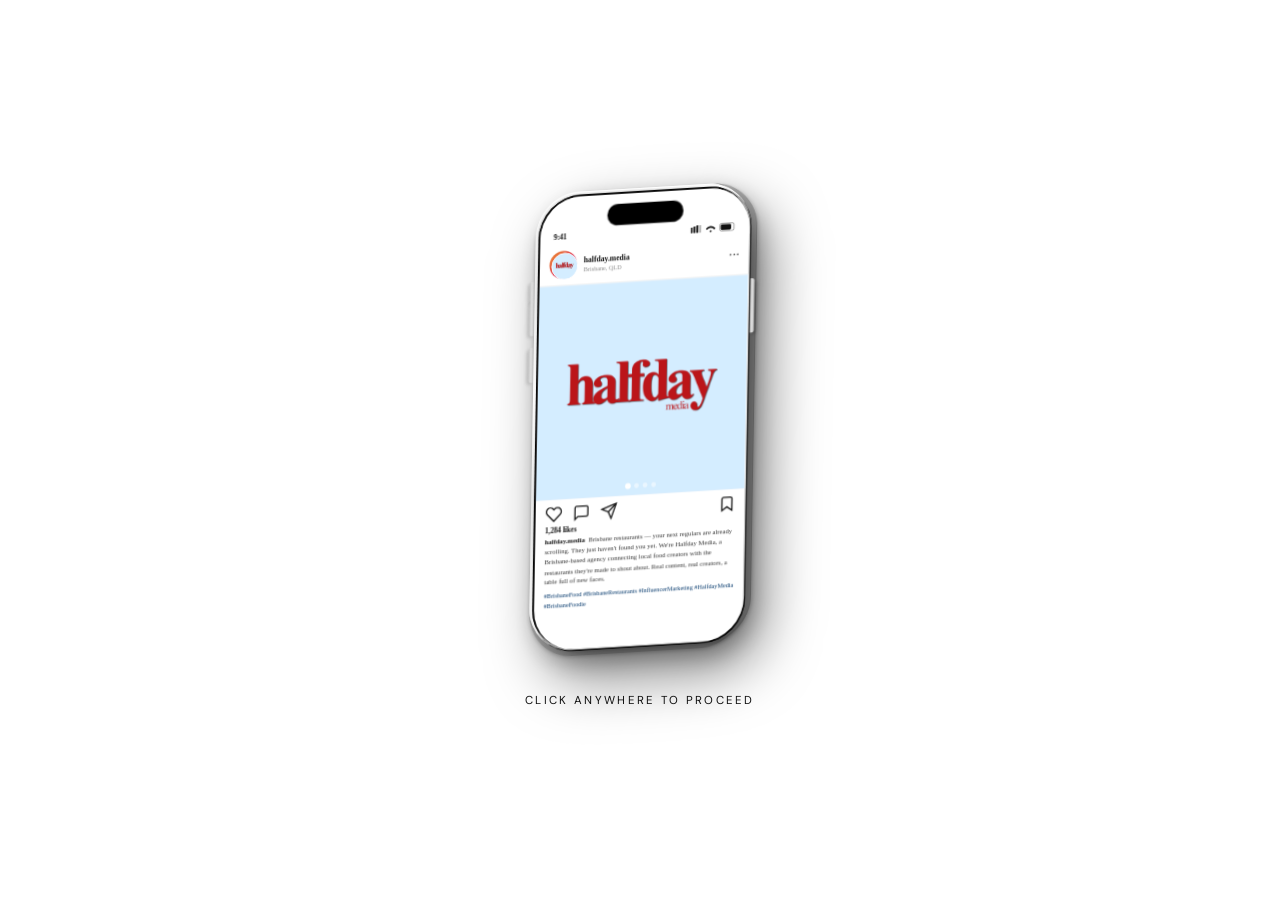
==== index.html @ 31111c16 "Add files via upload" ====
<!DOCTYPE html>
<html lang="en">
<head>
<meta charset="UTF-8">
<meta name="viewport" content="width=device-width, initial-scale=1.0">
<title>Halfday Media — Influencer Marketing & Content Agency | Australia</title>
<meta name="description" content="Halfday Media is a Brisbane-based influencer marketing and content production agency working with brands across Australia.">
<link rel="preconnect" href="https://fonts.googleapis.com">
<link href="https://fonts.googleapis.com/css2?family=DM+Sans:wght@200;300;400;500&family=Cormorant+Garamond:wght@300;400;600&display=swap" rel="stylesheet">
<style>
/* ── SPLASH ── */
#splash {
  position: fixed;
  inset: 0;
  background: #ffffff;
  display: flex;
  align-items: center;
  justify-content: center;
  z-index: 9999;
  transition: opacity 0.6s ease;
}
#splash.fade-out { opacity:0; pointer-events:none; }

.splash-inner {
  display: flex;
  flex-direction: column;
  align-items: center;
  gap: 1.75rem;
  user-select: none;
}

/* ── Hyper-realistic iPhone 3D ── */
.phone-wrap {
  perspective: 1200px;
  animation: phoneEntry 1.1s cubic-bezier(0.23,1,0.32,1) forwards,
             phoneFloat 5s ease-in-out 1.2s infinite;
}

@keyframes phoneEntry {
  0%   { opacity:0; transform: rotateX(20deg) rotateY(-25deg) rotateZ(2deg) translateY(60px) scale(0.85); }
  100% { opacity:1; transform: rotateX(14deg) rotateY(-18deg) rotateZ(1deg) translateY(0)    scale(1); }
}
@keyframes phoneFloat {
  0%,100% { transform: rotateX(14deg) rotateY(-18deg) rotateZ(1deg) translateY(0px); }
  50%     { transform: rotateX(12deg) rotateY(-16deg) rotateZ(0deg) translateY(-12px); }
}

/* Outer titanium body */
.phone-frame {
  width: 220px;
  height: 466px;
  position: relative;
  border-radius: 46px;
  /* Titanium gradient - iPhone 15 Pro style */
  background:
    linear-gradient(135deg,
      #e8e8e8 0%,
      #d0d0d0 15%,
      #f5f5f5 30%,
      #c8c8c8 45%,
      #e0e0e0 60%,
      #f8f8f8 75%,
      #d4d4d4 90%,
      #e8e8e8 100%
    );
  padding: 3px;
  box-shadow:
    /* main depth shadow */
    18px 28px 60px rgba(0,0,0,0.5),
    8px 12px 24px rgba(0,0,0,0.3),
    /* edge highlight */
    inset 0 1px 0 rgba(255,255,255,0.9),
    inset 0 -1px 0 rgba(0,0,0,0.15),
    /* right edge — 3D thickness */
    6px 0 0 0px #b8b8b8,
    7px 1px 0 0px #aaaaaa,
    8px 2px 4px rgba(0,0,0,0.2),
    /* bottom edge */
    0 6px 0 0px #c0c0c0,
    0 7px 4px rgba(0,0,0,0.2);
  transform-style: preserve-3d;
}

/* Metal frame rim */
.phone-frame::before {
  content: '';
  position: absolute;
  inset: 0;
  border-radius: 46px;
  background: transparent;
  border: 2px solid rgba(255,255,255,0.6);
  pointer-events: none;
  z-index: 10;
}

/* Side buttons - right: power */
.phone-frame::after {
  content: '';
  position: absolute;
  right: -5px;
  top: 100px;
  width: 4px;
  height: 56px;
  background: linear-gradient(to right, #c8c8c8, #e0e0e0, #c8c8c8);
  border-radius: 0 3px 3px 0;
  box-shadow: 2px 2px 4px rgba(0,0,0,0.25), inset 0 1px 0 rgba(255,255,255,0.5);
}

/* Inner bezel */
.phone-inner {
  width: 100%;
  height: 100%;
  background: #1a1a1a;
  border-radius: 44px;
  padding: 2px;
  box-shadow: inset 0 0 0 1px rgba(0,0,0,0.8);
}

.phone-screen {
  width: 100%;
  height: 100%;
  background: #fff;
  border-radius: 42px;
  overflow: hidden;
  display: flex;
  flex-direction: column;
  position: relative;
}

/* Dynamic island */
.phone-island {
  position: absolute;
  top: 10px;
  left: 50%;
  transform: translateX(-50%);
  width: 80px;
  height: 22px;
  background: #000;
  border-radius: 20px;
  z-index: 10;
  box-shadow: 0 0 0 1px rgba(255,255,255,0.08);
}

/* Left volume buttons (decorative CSS only) */
.phone-vol {
  position: absolute;
  left: -5px;
  top: 110px;
  width: 4px;
  background: linear-gradient(to left, #c8c8c8, #e0e0e0, #c8c8c8);
  border-radius: 3px 0 0 3px;
  box-shadow: -2px 2px 4px rgba(0,0,0,0.2);
}
.phone-vol-up   { height: 36px; }
.phone-vol-down { top: 158px; height: 36px; }
.phone-mute     { top: 90px; height: 22px; }

/* Status */
.phone-status {
  background: #fff;
  padding: 36px 14px 4px;
  display: flex;
  justify-content: space-between;
  align-items: center;
  font-size: 7.5px;
  font-weight: 600;
  color: #111;
  flex-shrink: 0;
}

/* Post header */
.phone-post-header {
  padding: 6px 10px;
  display: flex;
  align-items: center;
  gap: 7px;
  flex-shrink: 0;
  border-bottom: 0.5px solid #f0f0f0;
}
.phone-avatar-wrap {
  width: 26px; height: 26px;
  border-radius: 50%;
  background: linear-gradient(135deg,#f09433,#e6683c,#dc2743,#cc2366,#bc1888);
  padding: 1.5px;
  flex-shrink: 0;
}
.phone-avatar {
  width: 100%; height: 100%;
  border-radius: 50%;
  border: 1.5px solid #fff;
  overflow: hidden;
  background: #d4edff;
}
.phone-user-info { display:flex; flex-direction:column; gap:1px; flex:1; }
.phone-handle    { font-size: 8px; font-weight: 700; color: #111; }
.phone-location  { font-size: 6.5px; color: #888; }
.phone-dots      { font-size: 13px; color: #111; line-height:1; padding-bottom:3px; letter-spacing:0.5px; }

/* Carousel */
.carousel-container {
  position: relative;
  flex-shrink: 0;
  width: 100%;
  aspect-ratio: 1/1;
  overflow: hidden;
  background: #eee;
}
.carousel-track {
  display: flex;
  width: 400%;
  height: 100%;
  transition: transform 0.45s cubic-bezier(0.4,0,0.2,1);
}
.carousel-slide {
  width: 25%;
  height: 100%;
  flex-shrink: 0;
  overflow: hidden;
}
.carousel-slide img {
  width: 100%;
  height: 100%;
  object-fit: cover;
  display: block;
}
.carousel-dots {
  position: absolute;
  bottom: 7px; left: 50%;
  transform: translateX(-50%);
  display: flex; gap: 4px; z-index: 2;
}
.cdot {
  width: 5px; height: 5px; border-radius: 50%;
  background: rgba(255,255,255,0.5);
  transition: background 0.3s, transform 0.3s;
}
.cdot.active { background: #fff; transform: scale(1.2); }

/* Like burst */
.like-burst {
  position: absolute; inset: 0;
  display: flex; align-items: center; justify-content: center;
  opacity: 0; pointer-events: none; z-index: 3;
}
.like-burst.pop {
  animation: heartPop 0.65s cubic-bezier(0.36,0.07,0.19,0.97) forwards;
}
@keyframes heartPop {
  0%   { opacity:0; transform:scale(0.2); }
  35%  { opacity:1; transform:scale(1.3); }
  60%  { opacity:1; transform:scale(0.95); }
  80%  { opacity:0.9; transform:scale(1.05); }
  100% { opacity:0; transform:scale(1); }
}

/* Tap ripple */
.tap-ripple {
  position:absolute; width:44px; height:44px; border-radius:50%;
  background:rgba(255,255,255,0.4);
  top:50%; left:50%; transform:translate(-50%,-50%) scale(0);
  pointer-events:none; z-index:4;
}
.tap-ripple.ripple {
  animation: tapRipple 0.5s ease-out forwards;
}
@keyframes tapRipple {
  0%   { opacity:1; transform:translate(-50%,-50%) scale(0); }
  100% { opacity:0; transform:translate(-50%,-50%) scale(2.8); }
}

/* Action bar */
.phone-actions {
  padding: 6px 10px 3px;
  display: flex; justify-content: space-between; align-items: center;
  flex-shrink: 0;
}
.phone-actions-left { display:flex; gap:11px; align-items:center; }
.heart-btn { display:flex; align-items:center; }

.phone-likes {
  padding: 0 10px 2px;
  font-size: 7.5px; font-weight: 700; color: #111; flex-shrink:0;
}
.phone-caption {
  padding: 0 10px 8px;
  font-size: 7px; color: #111; line-height:1.5; flex-shrink:0; overflow:hidden;
}
.cap-handle { font-weight:700; margin-right:2px; }
.cap-text   { color:#333; }
.cap-tags   { color:#00376b; margin-top:3px; font-size:6.5px; line-height:1.6; }

/* Hint */
.splash-hint {
  font-family: "DM Sans", sans-serif;
  font-weight: 400; font-size: 0.72rem;
  letter-spacing: 0.2em; text-transform: uppercase;
  color: #111; opacity: 0;
  animation: hintFade 0.7s ease 1.2s forwards;
  pointer-events: none;
}
@keyframes hintFade { to { opacity:1; } }

/* ── APP (hidden until splash done) ── */
#app {
  display: none;
  width: 100%;
  height: 100%;
}

#app.ready { display: block; }

/* ── PAGES ── */
.page {
  display: none;
  width: 100%;
  height: 100vh;
  overflow-y: auto;
  opacity: 0;
  transition: opacity 0.5s ease;
}

.page.active {
  display: block;
  opacity: 1;
}

/* ── HOME PAGE ── */
#page-home {
  display: flex;
  flex-direction: column;
  align-items: center;
  justify-content: center;
  min-height: 100vh;
  position: relative;
  overflow: hidden;
  background: #ffffff;
}


}

.home-logo {
  width: clamp(200px, 28vw, 420px);
  margin-bottom: 3.5rem;
  animation: homeLogo 0.9s ease forwards;
  position: relative;
  z-index: 1;
}

@keyframes homeLogo {
  from { opacity: 0; transform: scale(0.9); }
  to   { opacity: 1; transform: scale(1); }
}

.home-nav {
  display: flex;
  gap: 3.5rem;
  list-style: none;
  animation: navIn 0.8s ease 0.4s both;
  position: relative;
  z-index: 1;
}

@keyframes navIn {
  from { opacity: 0; transform: translateY(14px); }
  to   { opacity: 1; transform: translateY(0); }
}

.home-nav a {
  font-family: 'DM Sans', sans-serif;
  font-weight: 300;
  font-size: clamp(0.95rem, 1.3vw, 1.15rem);
  letter-spacing: 0.18em;
  text-transform: uppercase;
  color: var(--ink);
  text-decoration: none;
  position: relative;
  transition: color 0.2s;
}

.home-nav a::after {
  content: '';
  position: absolute;
  bottom: -3px; left: 0;
  width: 0; height: 1px;
  background: var(--sky-hover);
  transition: width 0.3s;
}

.home-nav a:hover { color: var(--sky-hover); }
.home-nav a:hover::after { width: 100%; background: var(--sky-hover); }

/* ── INNER NAV (on sub-pages) ── */
.inner-nav {
  position: fixed;
  top: 0; left: 0; right: 0;
  z-index: 100;
  display: flex;
  align-items: center;
  justify-content: space-between;
  padding: 1.4rem 3rem;
  background: rgba(255,255,255,0.96);
  backdrop-filter: blur(8px);
  border-bottom: 1px solid var(--border);
}

.inner-nav .logo-link img {
  height: 38px;
  width: auto;
  display: block;
  cursor: pointer;
}

.inner-nav-links {
  display: flex;
  gap: 2.5rem;
  list-style: none;
  align-items: center;
}

.inner-nav-links a {
  font-family: 'DM Sans', sans-serif;
  font-weight: 300;
  font-size: 0.78rem;
  letter-spacing: 0.15em;
  text-transform: uppercase;
  color: var(--muted);
  text-decoration: none;
  transition: color 0.2s;
}

.inner-nav-links a:hover,
.inner-nav-links a.active { color: var(--sky-hover); }

.inner-nav .nav-cta {
  background: var(--red);
  color: var(--white) !important;
  padding: 0.55rem 1.4rem;
  letter-spacing: 0.08em !important;
  transition: opacity 0.2s;
}

.inner-nav .nav-cta:hover { opacity: 0.85; }

/* Hamburger */
.hamburger { display:none; flex-direction:column; gap:5px; cursor:pointer; background:none; border:none; padding:4px; }
.hamburger span { display:block; width:22px; height:1.5px; background:var(--ink); transition:all 0.3s; }
.hamburger.open span:nth-child(1) { transform:translateY(6.5px) rotate(45deg); }
.hamburger.open span:nth-child(2) { opacity:0; }
.hamburger.open span:nth-child(3) { transform:translateY(-6.5px) rotate(-45deg); }

.mobile-menu {
  display:none; position:fixed; top:70px; left:0; right:0;
  background:var(--white); border-bottom:1px solid var(--border);
  z-index:99; padding:1.5rem 2rem; flex-direction:column; gap:0;
}
.mobile-menu.open { display:flex; }
.mobile-menu a { color:var(--ink); text-decoration:none; font-size:0.85rem; letter-spacing:0.1em; text-transform:uppercase; font-weight:400; padding:0.9rem 0; border-bottom:1px solid var(--border); transition:color 0.2s; font-family:'Times New Roman',Georgia,serif; }
.mobile-menu a:hover { color:var(--sky-hover); }
.mobile-menu .mob-cta { margin-top:1rem; background:var(--red); color:var(--white)!important; padding:0.8rem 1.5rem; text-align:center; border:none; }

/* ── PAGE CONTENT ── */
.page-body { padding-top: 74px; }

/* Section spacing */
.section { padding: 6rem 3rem; border-bottom: 1px solid var(--border); }
.section:last-child { border-bottom: none; }

.label {
  font-size: 0.65rem;
  letter-spacing: 0.22em;
  text-transform: uppercase;
  color: var(--red);
  font-weight: 400;
  margin-bottom: 2rem;
  display: flex;
  align-items: center;
  gap: 0.6rem;
}

.label::before { content:''; display:inline-block; width:18px; height:1px; background:var(--red); }

/* ── WHY PAGE ── */
.why-hero {
  padding: 5rem 3rem 4rem;
  border-bottom: 1px solid var(--border);
  max-width: 820px;
}

.why-hero h1 {
  font-family: 'DM Sans', sans-serif;
  font-weight: 200;
  font-size: clamp(2.8rem, 5vw, 5rem);
  line-height: 1.0;
  letter-spacing: -0.02em;
  color: var(--ink);
  margin-bottom: 1.5rem;
}

.why-hero h1 em { color: var(--red); font-style: normal; }

.why-hero p {
  font-size: 1rem;
  color: var(--muted);
  line-height: 1.75;
  max-width: 500px;
}

.why-grid {
  display: grid;
  grid-template-columns: 1fr 1fr;
  gap: 0;
}

.why-card {
  padding: 3rem;
  border-right: 1px solid var(--border);
  border-bottom: 1px solid var(--border);
  transition: background 0.2s;
}

.why-card:nth-child(even) { border-right: none; }
.why-card:hover { background: #fafafa; }

.why-num {
  font-family: 'DM Sans', sans-serif;
  font-weight: 200;
  font-size: 2.5rem;
  color: var(--border);
  line-height: 1;
  margin-bottom: 1.25rem;
}

.why-card h3 {
  font-family: 'DM Sans', sans-serif;
  font-weight: 300;
  font-size: 1.15rem;
  color: var(--ink);
  margin-bottom: 0.75rem;
  line-height: 1.3;
}

.why-card p { font-size: 0.875rem; color: var(--muted); line-height: 1.75; }

/* Social stats strip */
.stats-strip {
  display: grid;
  grid-template-columns: repeat(4,1fr);
  border-bottom: 1px solid var(--border);
}

.stat-block {
  padding: 2.5rem 2rem;
  border-right: 1px solid var(--border);
  text-align: center;
}

.stat-block:last-child { border-right: none; }

.stat-num {
  font-family: 'DM Sans', sans-serif;
  font-weight: 200;
  font-size: 2.8rem;
  color: var(--red);
  line-height: 1;
  display: block;
  margin-bottom: 0.5rem;
}

.stat-label { font-size: 0.78rem; color: var(--muted); line-height: 1.5; }

/* ── SERVICES PAGE ── */
.services-intro {
  padding: 5rem 3rem 4rem;
  border-bottom: 1px solid var(--border);
  max-width: 640px;
}

.services-intro h1 {
  font-family: 'DM Sans', sans-serif;
  font-weight: 200;
  font-size: clamp(2.8rem, 5vw, 5rem);
  line-height: 1.0;
  letter-spacing: -0.02em;
  color: var(--ink);
  margin-bottom: 1.25rem;
}

.services-intro p { font-size: 1rem; color: var(--muted); line-height: 1.75; }

.service-row {
  display: grid;
  grid-template-columns: 1fr 1fr;
  min-height: 460px;
  border-bottom: 1px solid var(--border);
}

.service-row:nth-child(even) .service-img { order: 2; }
.service-row:nth-child(even) .service-text { order: 1; }

.service-img {
  background: #f0f0f0;
  overflow: hidden;
  position: relative;
}

.service-img img {
  width: 100%;
  height: 100%;
  object-fit: cover;
  display: block;
  transition: transform 0.6s ease;
}

.service-row:hover .service-img img { transform: scale(1.03); }

.service-text {
  padding: 4rem 3.5rem;
  display: flex;
  flex-direction: column;
  justify-content: center;
  border-left: 1px solid var(--border);
}

.service-row:nth-child(even) .service-text {
  border-left: none;
  border-right: 1px solid var(--border);
}

.service-text h2 {
  font-family: 'DM Sans', sans-serif;
  font-weight: 200;
  font-size: 2rem;
  color: var(--ink);
  margin-bottom: 1rem;
  line-height: 1.2;
}

.service-text p { font-size: 0.9rem; color: var(--muted); line-height: 1.8; max-width: 380px; }

/* ── ABOUT PAGE ── */
.about-hero {
  display: grid;
  grid-template-columns: 1fr 1fr;
  min-height: calc(100vh - 74px);
}

.about-text {
  padding: 5rem 3.5rem;
  display: flex;
  flex-direction: column;
  justify-content: center;
  border-right: 1px solid var(--border);
}

.about-text h1 {
  font-family: 'DM Sans', sans-serif;
  font-weight: 200;
  font-size: clamp(2.5rem, 4vw, 4.5rem);
  line-height: 1.0;
  letter-spacing: -0.02em;
  color: var(--ink);
  margin-bottom: 2rem;
}

.about-text h1 em { color: var(--red); font-style: normal; font-weight:300; }
.about-text p { font-size: 0.95rem; color: var(--muted); line-height: 1.85; margin-bottom: 1.5rem; max-width: 460px; }

.about-visual {
  background: var(--sky);
  display: flex;
  flex-direction: column;
  justify-content: flex-end;
  padding: 3rem;
}

.about-logo {
  width: 60%;
  max-width: 280px;
  margin: 0 auto 3rem;
  opacity: 0.85;
  display: block;
}

.about-facts {
  display: grid;
  grid-template-columns: 1fr 1fr;
  gap: 1px;
  background: rgba(187,21,25,0.12);
  border: 1px solid rgba(187,21,25,0.12);
}

.about-fact {
  background: var(--white);
  padding: 1.5rem;
}

.about-fact-label { font-size: 0.65rem; letter-spacing: 0.15em; text-transform: uppercase; color: var(--muted); margin-bottom: 0.3rem; }
.about-fact-val { font-family: 'DM Sans', sans-serif; font-weight: 300; font-size: 1.1rem; color: var(--ink); }

/* ── CONTACT PAGE ── */
.contact-hero {
  padding: 5rem 3rem 4rem;
  border-bottom: 1px solid var(--border);
}

.contact-hero h1 {
  font-family: 'DM Sans', sans-serif;
  font-weight: 200;
  font-size: clamp(2.8rem, 5vw, 5rem);
  line-height: 1.0;
  letter-spacing: -0.02em;
  color: var(--ink);
  margin-bottom: 1.25rem;
  max-width: 680px;
}

.contact-hero h1 em { color: var(--red); font-style: normal; }
.contact-hero p { font-size: 1rem; color: var(--muted); line-height: 1.75; max-width: 480px; }

.contact-body {
  display: grid;
  grid-template-columns: 1fr 1.4fr;
  gap: 0;
}

.contact-details {
  padding: 4rem 3rem;
  border-right: 1px solid var(--border);
}

.contact-details h3 {
  font-family: 'DM Sans', sans-serif;
  font-weight: 700;
  font-size: 1.2rem;
  color: var(--ink);
  margin-bottom: 2rem;
}

.contact-row { margin-bottom: 1.5rem; }

.contact-lbl { font-size: 0.65rem; letter-spacing: 0.15em; text-transform: uppercase; color: var(--muted); font-weight: 400; display: block; margin-bottom: 0.25rem; }
.contact-val { color: var(--ink); font-size: 0.95rem; text-decoration: none; transition: color 0.2s; display: block; }
.contact-val:hover { color: var(--red); }

.social-links { margin-top: 2.5rem; display: flex; flex-direction: column; gap: 0.75rem; }

.contact-form-wrap { padding: 4rem 3rem; }

.contact-form-wrap h3 {
  font-family: 'DM Sans', sans-serif;
  font-weight: 700;
  font-size: 1.2rem;
  color: var(--ink);
  margin-bottom: 2rem;
}

.form-row { display: grid; grid-template-columns: 1fr 1fr; gap: 1rem; }

.form-group { display: flex; flex-direction: column; gap: 0.4rem; margin-bottom: 1rem; }
.form-group label { font-size: 0.65rem; letter-spacing: 0.15em; text-transform: uppercase; color: var(--muted); font-weight: 400; }

.form-group input,
.form-group textarea,
.form-group select {
  background: var(--white);
  border: none;
  border-bottom: 1px solid #ccc;
  color: var(--ink);
  padding: 0.7rem 0;
  font-family: 'DM Sans', sans-serif;
  font-size: 0.9rem;
  font-weight: 300;
  outline: none;
  transition: border-color 0.2s;
  width: 100%;
  appearance: none;
  border-radius: 0;
}

.form-group input:focus,
.form-group textarea:focus,
.form-group select:focus { border-bottom-color: var(--red); }

.form-group textarea { resize: none; min-height: 90px; }

.form-submit {
  background: var(--red);
  color: var(--white);
  border: none;
  padding: 0.9rem 2.5rem;
  font-family: 'DM Sans', sans-serif;
  font-size: 0.78rem;
  font-weight: 400;
  letter-spacing: 0.12em;
  text-transform: uppercase;
  cursor: pointer;
  transition: opacity 0.2s;
  margin-top: 0.5rem;
}

.form-submit:hover { opacity: 0.85; }

/* ── FOOTER ── */
.site-footer {
  padding: 1.75rem 3rem;
  display: flex;
  align-items: center;
  justify-content: space-between;
  flex-wrap: wrap;
  gap: 1rem;
  border-top: 1px solid var(--border);
}

.site-footer .footer-logo img { height: 28px; width: auto; }
.footer-copy { font-size: 0.7rem; color: var(--muted); letter-spacing: 0.04em; }
.footer-socials { display: flex; gap: 1.5rem; }
.footer-social { font-size: 0.7rem; color: var(--muted); text-decoration: none; letter-spacing: 0.06em; text-transform: uppercase; transition: color 0.2s; }
.footer-social:hover { color: var(--ink); }


/* ── LANDING COLOUR ANIMATION ── */
.color-orb {
  position: absolute;
  border-radius: 50%;
  filter: blur(80px);
  opacity: 0;
  animation: orbFloat 12s ease-in-out infinite;
  pointer-events: none;
}

.orb-1 {
  width: 500px; height: 500px;
  background: radial-gradient(circle, rgba(212,237,255,0.7) 0%, rgba(212,237,255,0) 70%);
  top: -100px; left: -150px;
  animation-delay: 0s;
}

.orb-2 {
  width: 400px; height: 400px;
  background: radial-gradient(circle, rgba(187,21,25,0.12) 0%, rgba(187,21,25,0) 70%);
  bottom: -80px; right: -100px;
  animation-delay: -4s;
}

.orb-3 {
  width: 350px; height: 350px;
  background: radial-gradient(circle, rgba(212,237,255,0.5) 0%, rgba(212,237,255,0) 70%);
  top: 40%; right: 5%;
  animation-delay: -8s;
}

@keyframes orbFloat {
  0%   { opacity: 0; transform: translate(0,0) scale(1); }
  20%  { opacity: 1; }
  50%  { transform: translate(30px, -40px) scale(1.1); }
  80%  { opacity: 0.8; }
  100% { opacity: 0; transform: translate(0,0) scale(1); }
}

/* thin underline on home-nav */
.home-nav-container {
  display: flex;
  flex-direction: column;
  align-items: center;
  gap: 0;
  position: relative;
  z-index: 2;
}

.home-tagline {
  font-size: 0.72rem;
  letter-spacing: 0.22em;
  text-transform: uppercase;
  color: var(--muted);
  font-weight: 300;
  margin-bottom: 2.5rem;
  opacity: 0;
  animation: navIn 0.8s ease 0.6s both;
}

/* ── ANIMATIONS ── */
.fade-up { opacity: 0; transform: translateY(24px); transition: opacity 0.6s ease, transform 0.6s ease; }
.fade-up.in { opacity: 1; transform: translateY(0); }

/* ── RESPONSIVE ── */
@media (max-width: 900px) {
  .inner-nav { padding: 1.1rem 1.5rem; }
  .inner-nav-links { display: none; }
  .hamburger { display: flex; }
  .home-nav { gap: 2rem; flex-wrap: wrap; justify-content: center; padding: 0 1.5rem; }
  .why-grid { grid-template-columns: 1fr; }
  .why-card { border-right: none; }
  .stats-strip { grid-template-columns: 1fr 1fr; }
  .stat-block:nth-child(2) { border-right: none; }
  .stat-block:nth-child(3) { border-right: 1px solid var(--border); }
  .stat-block:nth-child(3), .stat-block:nth-child(4) { border-top: 1px solid var(--border); }
  .service-row { grid-template-columns: 1fr; min-height: auto; }
  .service-row .service-img { height: 260px; }
  .service-row:nth-child(even) .service-img { order: 1; }
  .service-row:nth-child(even) .service-text { order: 2; border-right: none; border-left: none; }
  .service-text { border-left: none; padding: 2.5rem 1.5rem; }
  .about-hero { grid-template-columns: 1fr; }
  .about-text { padding: 3.5rem 1.5rem; border-right: none; }
  .about-visual { padding: 2.5rem 1.5rem; }
  .contact-body { grid-template-columns: 1fr; }
  .contact-details { padding: 3rem 1.5rem; border-right: none; border-bottom: 1px solid var(--border); }
  .contact-form-wrap { padding: 3rem 1.5rem; }
  .form-row { grid-template-columns: 1fr; }
  .section { padding: 4rem 1.5rem; }
  .why-hero, .services-intro, .contact-hero { padding: 4rem 1.5rem 3rem; }
  .site-footer { padding: 1.5rem; }
  .why-card { padding: 2rem 1.5rem; }
}

</style>
</head>
<body>
<!-- SPLASH -->
<div id="splash">
  <div class="splash-inner">
    <div class="phone-wrap">
      <div class="phone-frame">
        <div class="phone-vol phone-mute"></div>
        <div class="phone-vol phone-vol-up"></div>
        <div class="phone-vol phone-vol-down"></div>
        <div class="phone-inner">
          <div class="phone-screen">
            <div class="phone-island"></div>

            <div class="phone-status">
              <span>9:41</span>
              <span style="display:flex;gap:4px;align-items:center;">
                <svg width="12" height="8" viewBox="0 0 12 8" fill="#111"><rect x="0" y="2" width="2" height="6" rx="0.5"/><rect x="3" y="1" width="2" height="7" rx="0.5"/><rect x="6" y="0" width="2" height="8" rx="0.5"/><rect x="9" y="0" width="2" height="8" rx="0.5" opacity="0.3"/></svg>
                <svg width="10" height="8" viewBox="0 0 10 8" fill="#111"><path d="M5 1.5C3 1.5 1.2 2.6 0 4.2L1.2 5.4C2.1 4.1 3.5 3.3 5 3.3s2.9.8 3.8 2.1L10 4.2C8.8 2.6 7 1.5 5 1.5z"/><circle cx="5" cy="7" r="1"/></svg>
                <svg width="18" height="9" viewBox="0 0 18 9" fill="none"><rect x="0.5" y="0.5" width="15" height="8" rx="2" stroke="#111" stroke-opacity="0.4"/><rect x="1.5" y="1.5" width="11" height="6" rx="1.5" fill="#111"/></svg>
              </span>
            </div>

            <div class="phone-post-header">
              <div class="phone-avatar-wrap">
                <div class="phone-avatar">
                  <img src="[data-uri]" alt="hm" style="width:100%;height:100%;object-fit:cover;border-radius:50%;" />
                </div>
              </div>
              <div class="phone-user-info">
                <span class="phone-handle">halfday.media</span>
                <span class="phone-location">Brisbane, QLD</span>
              </div>
              <div class="phone-dots">···</div>
            </div>

            <div class="carousel-container">
              <div class="carousel-track" id="carouselTrack">
                <div class="carousel-slide"><img src="[data-uri]" alt="1" /></div>
                <div class="carousel-slide"><img src="[data-uri]" alt="2" /></div>
                <div class="carousel-slide"><img src="[data-uri]" alt="3" /></div>
                <div class="carousel-slide"><img src="[data-uri]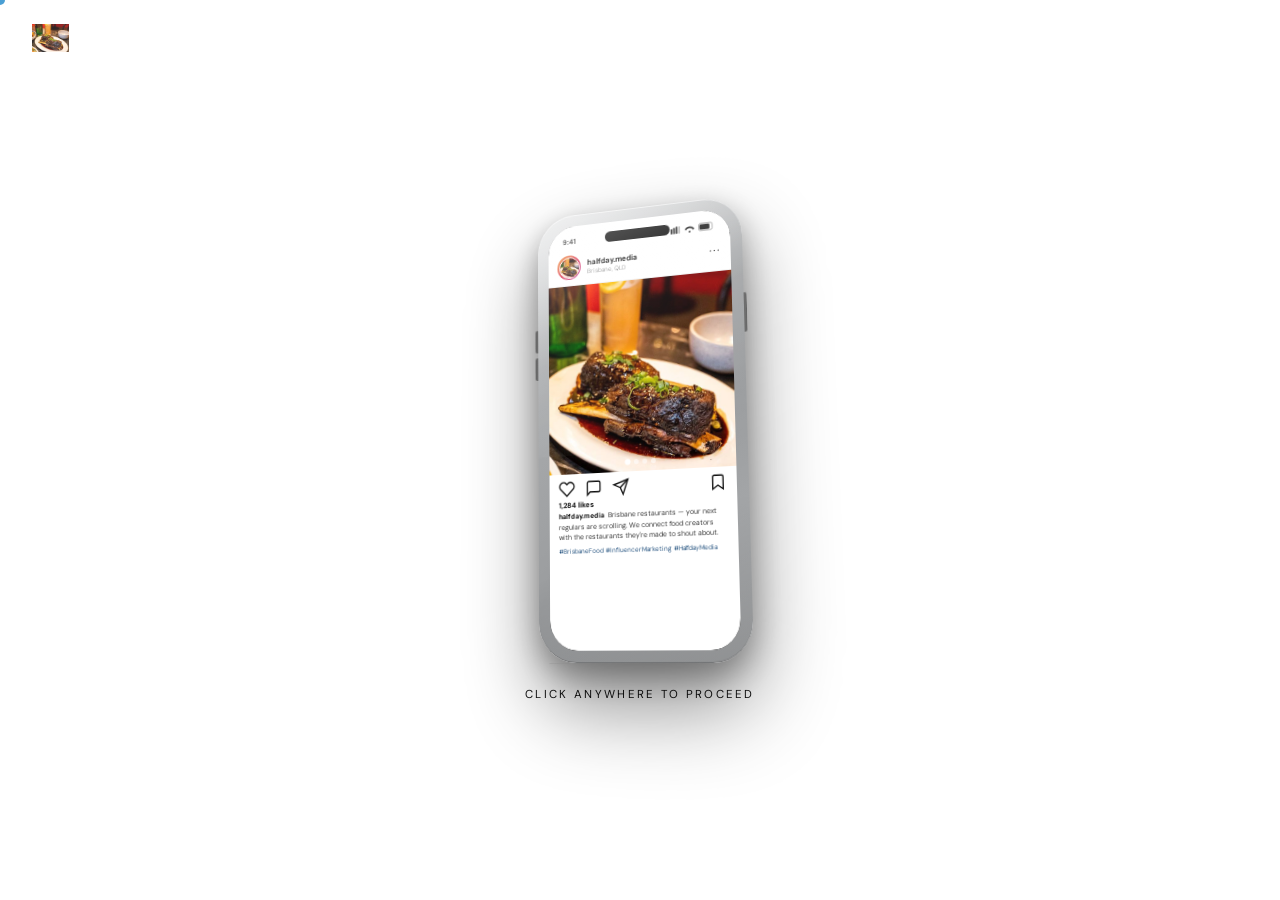
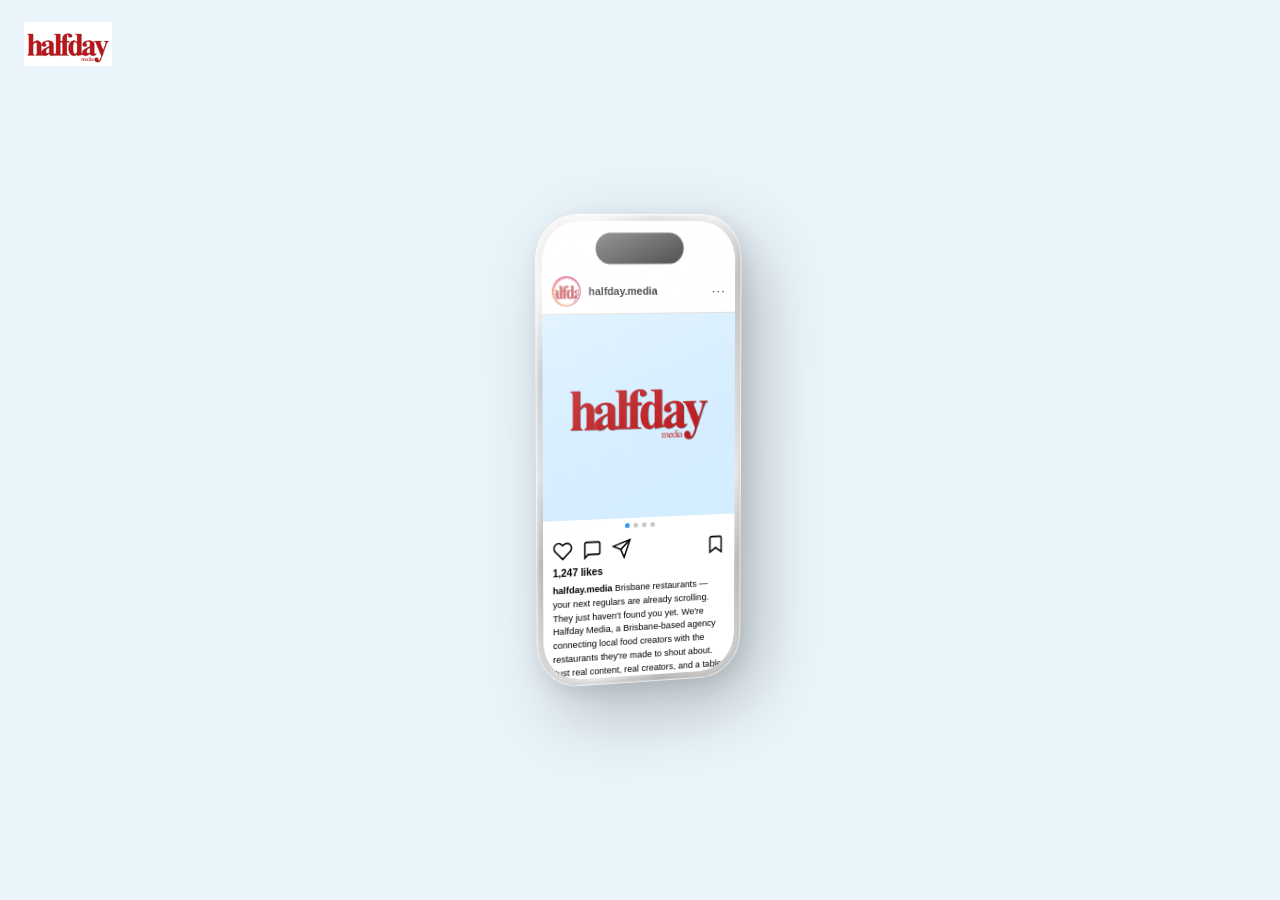
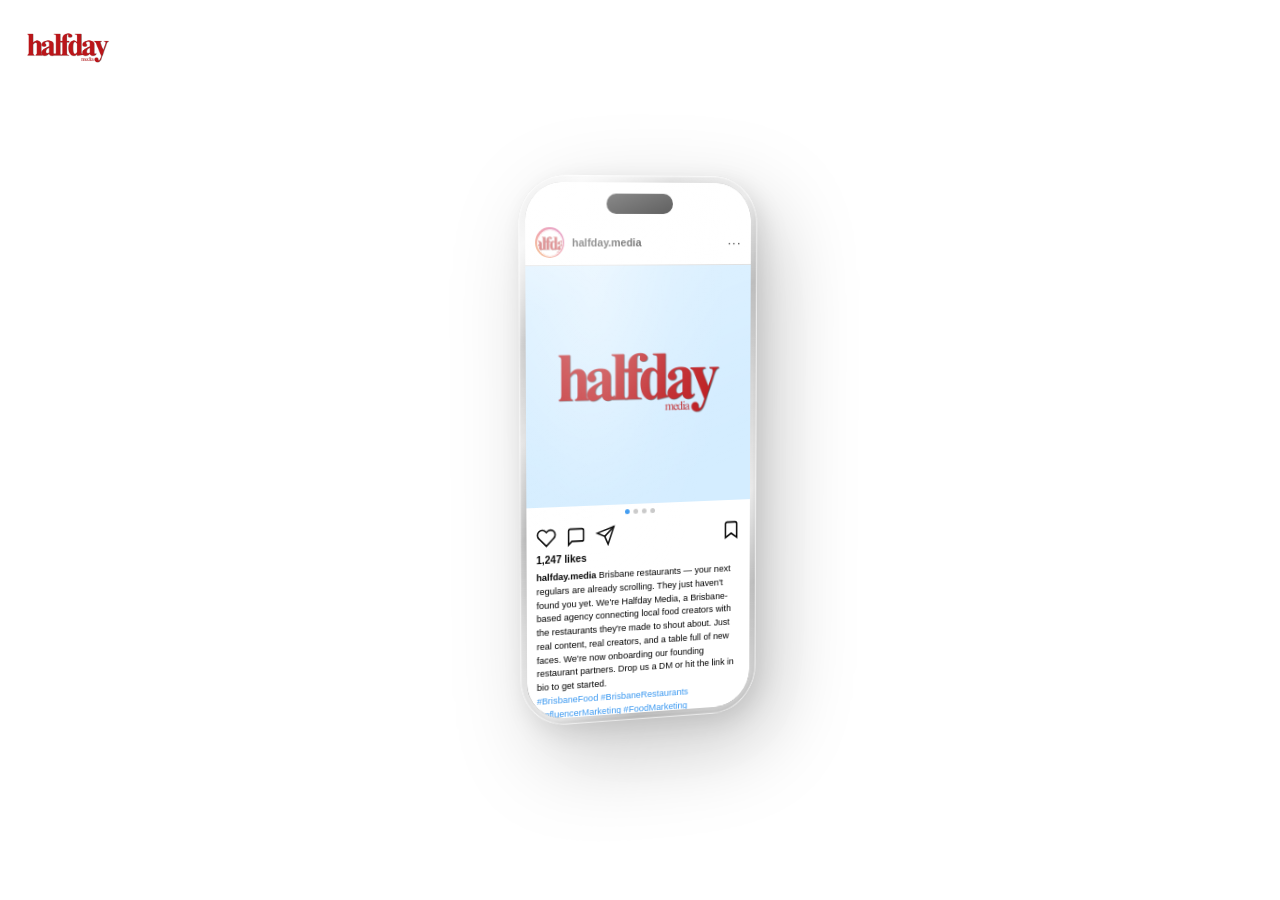
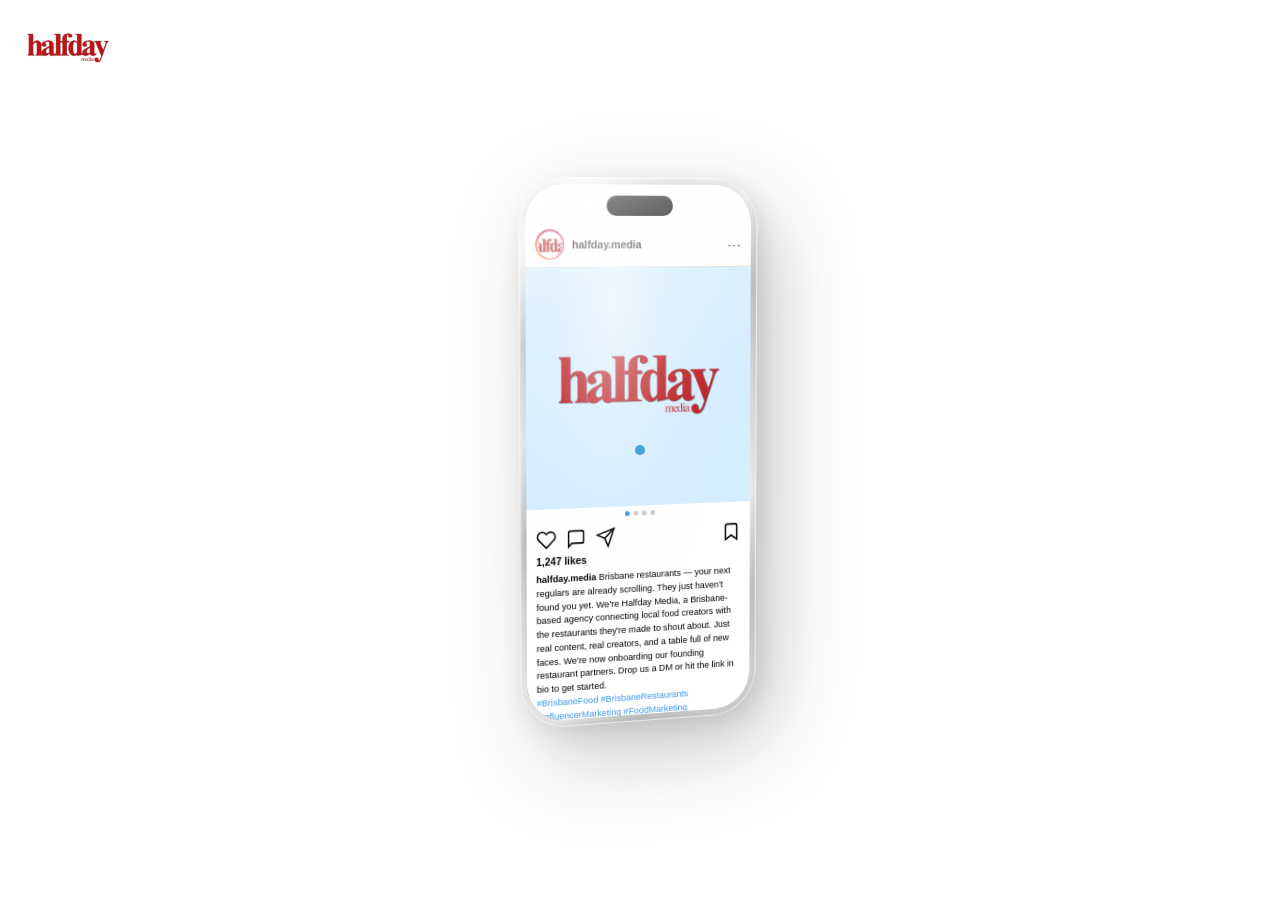
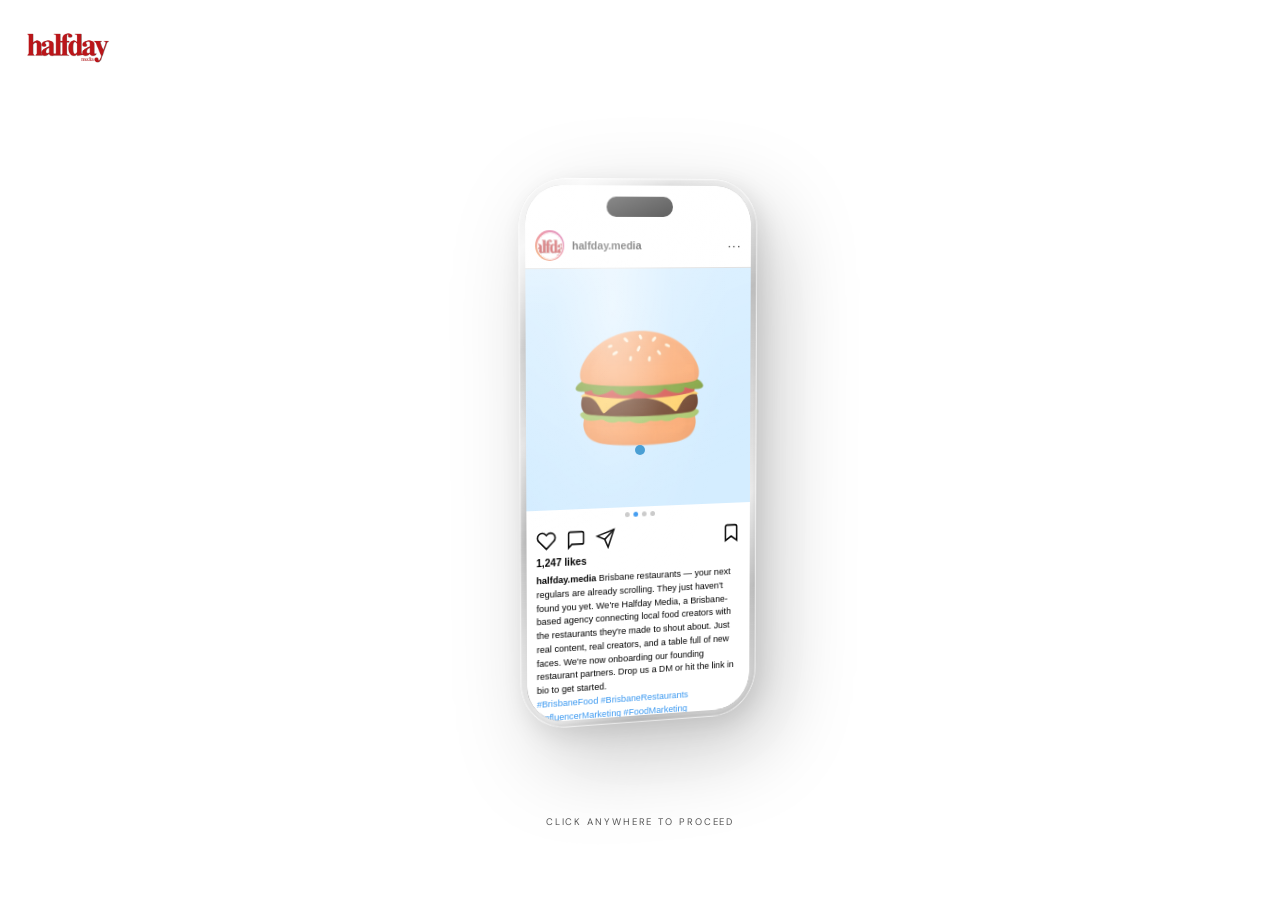
